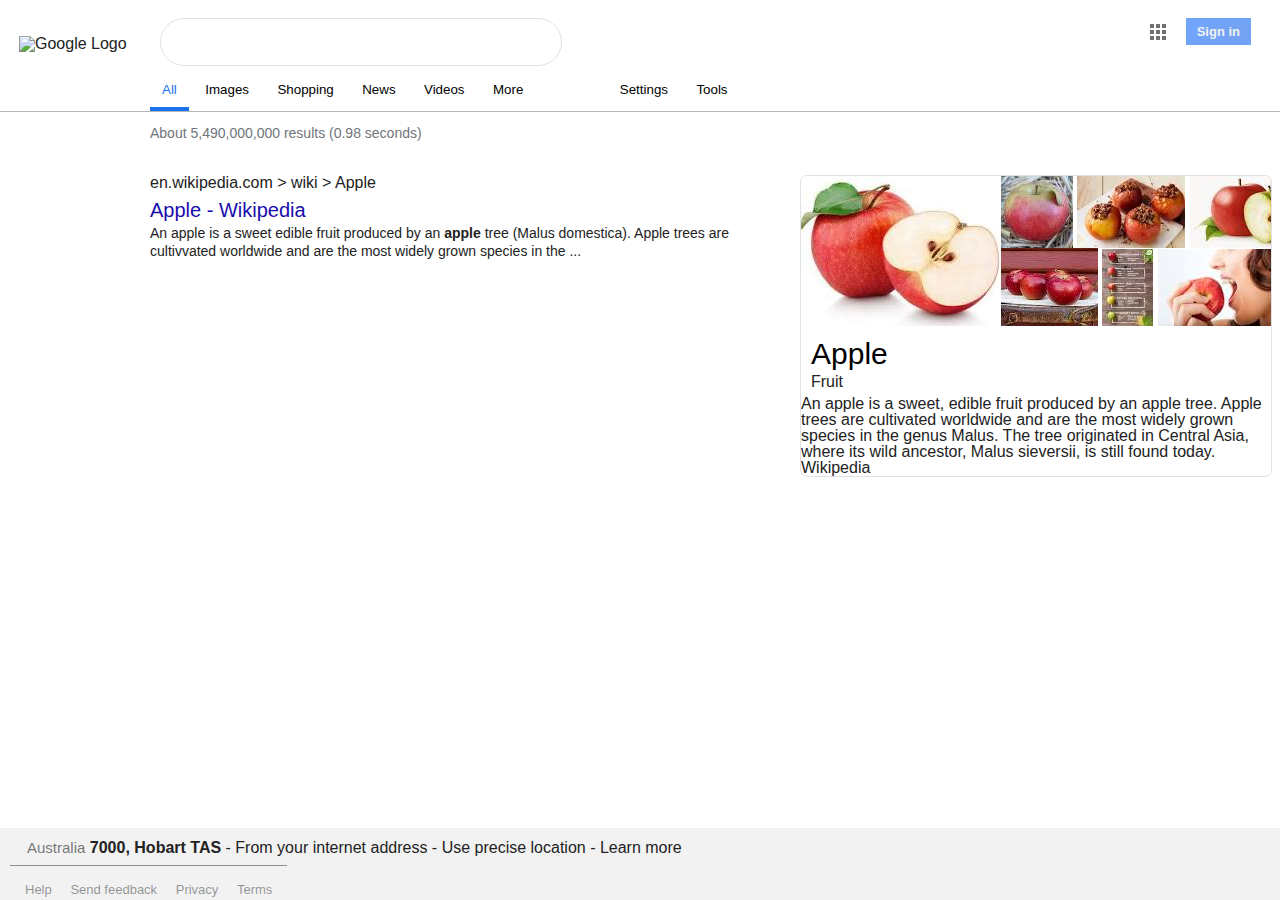
==== search.html @ a625244d "Added some search results, and the image part of the descriptor. CSS has been updated to match these" ====
<!DOCTYPE html>
<html id="searchPage">
    <title>Apples - Google Search</title>
    <head>
        <link rel="stylesheet" type="text/css" href="css/reset.css">
        <link rel="stylesheet" type="text/css" href="css/styles.css">
    </head>
    <header>
        <nav class="search-nav">
            <div>
            <img id="logo" src="https://www.google.com/images/branding/googlelogo/1x/googlelogo_color_272x92dp.png" alt="Google Logo">
            <input type=text id="searchbar">
            <!-- Add Magnifying Glass-->
            <ul class="right-nav">
                <img class="dots" src="images/google-apps.png"></img>
                <button id="btn-signin">Sign in</button>
            </ul>
            </div>
            <div id="nav-buttons">
                <ul>
                    <button class="searchbtn" id="All-Select">All</button>
                    <button class="searchbtn">Images</button>
                    <button class="searchbtn">Shopping</button>
                    <button class="searchbtn">News</button>
                    <button class="searchbtn">Videos</button>
                    <button class="searchbtn">More</button>
                    <button class="searchbtn" id="Settings-Gap">Settings</button>
                    <button class="searchbtn">Tools</button>
                </ul>
            </div>

        </nav>
    </header>
    <body>
        <section id="resultnum">
            <p>About 5,490,000,000 results (0.98 seconds)</p>
        </section>
        <section class="results">
            <div class="link-div">
            <h4>en.wikipedia.com > wiki > Apple</h4>
            <img class="dropdown-img" src="https://upload.wikimedia.org/wikipedia/commons/thumb/3/3c/Black_triangle.svg/2000px-Black_triangle.svg.png">
            </div>
            <h3>Apple - Wikipedia</h3>
            <p>An apple is a sweet edible fruit produced by an <strong>apple</strong> tree (Malus domestica). Apple trees are cultivvated worldwide and are the most widely grown species in the ...</p>
        </section>

        <section id="description">
            <div id="imagebox">
                <div id="bigApple">
                    <img src="images/big-apple.jpeg">
                </div>
                <div id="smallApple">
                    <img src="images/apple1.jpeg">
                    <img src="images/apple2.jpeg">
                    <img src="images/apple3.jpeg">
                    <img src="images/apple4.jpeg">
                    <img src="images/apple5.jpeg">
                    <img src="images/apple6.jpeg">
                </div>
                <h1>Apple</h1>
                <h5>Fruit</h5>  
            </div>
            <section>
                <p>An apple is a sweet, edible fruit produced by an apple tree. Apple trees are cultivated worldwide and are the most widely grown species in the genus Malus. The tree originated in Central Asia, where its wild ancestor, Malus sieversii, is still found today.</p>
                <p><a href="#">Wikipedia</a></p>
            </section>
        </section>
    </body>

    

    <footer>
        <h2>Australia</h2>
        <!--Image here-->
        <p><strong>7000, Hobart TAS</strong> - From your internet address - <a href="#">Use precise location</a><a href="#"> - Learn more</a></p>
        <div class="div-nav">
        <ul class="left-nav foot-list">
            <li><a href="#">Help</a></li>
            <li><a href="#">Send feedback</a></li>
            <li><a href="#">Privacy</a></li>
            <li><a href="#">Terms</a></li>
        </ul>
</footer>
</html>
---- css/styles.css ----
body {
    font-family: Arial, Helvetica, sans-serif;
    background: #fff;
    color: #222;
    height: 100%;
    margin-top: 10px;
  }

  li {
    list-style: none;
    display: inline-block;
    margin: 14px 15px 0 0;
  }
  
  a {
    text-decoration: none;
    color: inherit;
  }
  
  li:hover {
    text-decoration-line: underline;
  }
  
  .div-nav {
    margin: 7px 0 0 10px;
    font-size: 13px;
  }
  
  .left-nav {
    float: left;
    padding-left: 15px;
    color: #000;
    opacity: 0.75;
    align-items: left;
  }
  
  .right-nav {
    float: right;
    padding-right: 29px;
    align-items: right;
    color: #000;
    opacity: 0.75;
    padding-bottom: 10px;
  }
  .dots {
    opacity: 0.75;
    vertical-align: middle;
    padding-right: 15px;
  }

  .dots:hover {
    opacity: 1;
    cursor: pointer;
  }
  
  main {
    text-align:center;
    padding-top: 200px;
  }

 #logo {
   vertical-align: center;
   margin-bottom: 25px;
   
 }

 #searchPage #logo {
   vertical-align: top;
   cursor: pointer;
   padding: 0 19px 0 19px;
   margin: 18px 0 0 0;
   height: 30px;
   
 }

 #searchPage .search-nav {
   margin-top: 18px;
 }

 #searchPage #searchbar {
   margin-left: 10px;
 }

 #searchPage #searchbar:focus {
   width: 33%;
   background-position: 15px 1rem;
 }

 #searchPage .dots:hover {
  box-shadow: 0px 1px 8px rgba(0,0,0,.54);
 }
  
  #btn-signin {
    border: 5px solid #4285f4;
    font-weight: bold;
    font-size: 13px;
    outline: none;
    background: linear-gradient(90deg, #4387fd, #4683ea);
    color: #eee;
  }


h2 {
  display: inline-block;
  padding: 10px 0 0 27px;
  font-size: 15px;
  text-align: left;
  color: rgba(0,0,0,.54);
  
}

.foot-list {
  color: rgba(0,0,0,.54);
  border-top: 0.5px ridge rgba(0,0,0,.54);
}

  footer {
    position: absolute;
    background: #f2f2f2;
    bottom: 0;
    width: 100%;
    line-height: 20px;
    vertical-align: center;
  }

#searchbar {
  font-size: 16px;
  display: inline-block;
  border: 0.5px solid #dfe1e5;
  border-radius: 50px;
  height: 44px; 
  width: 28%;
  background-color: transparent;
  padding-left: 40px;
  background-image: url("https://upload.wikimedia.org/wikipedia/commons/thumb/5/55/Magnifying_glass_icon.svg/490px-Magnifying_glass_icon.svg.png");
  background-size: 16px 16px;
  background-repeat: no-repeat;
  background-position: 15px 1rem; 
}

#searchbar:focus {
  box-shadow: 0px 1px 8px #dfe1e5;
}

#searchbar:hover {
  box-shadow: 0px 1px 8px #dfe1e5;
}

.search-buttons {
  margin: 16px 0 0 0;
  display: block;
  text-align: center;
}

.btnsearch {
  border-radius: 4px;
  text-align: center;
  background-color: #f2f2f2;
  border: 1px solid #f2f2f2;
  color: #5F6368;
  font-size: 14px;
  margin: 11px 4px;
  padding: 0 16px;
  line-height: 27px;
  height: 36px;
  min-width: 54px;
  cursor: pointer;
  user-select: none;
}

.btnsearch:focus {
  border: 1px solid #4d90fe;
  outline: none;
}

.btnsearch:-moz-focus-inner {
  border: 0;
}

.btnsearch:hover {
  color: #000;
  border: 1px solid #dfe1e5;
  background-color: #f2f2f2e0;
}

p {
  display: inline-block;
  
}

#nav-buttons {
  width: 100%;
  display: inline-block;
  outline: none;
  border-bottom: 1px solid rgba(95, 99, 104, 0.466);
}

.searchbtn {
  outline: none;
  padding: 16px 12px 10px 12px;
  background: none !important;
  border: none;
  cursor: pointer;

}

#All-Select {
  border-bottom: 4px solid #1a73e8;
  color: #1a73e8;
  margin-left: 150px;
}

#Settings-Gap {
  padding-left: 80px;
}

#resultnum {
  color: #70757a;
  margin-left: 150px;
  font-size: 14px;
  line-height: 43px;
  padding-bottom: 20px;
}

.dropdown-img {
  display: inline;
  height: 6px;
  width: 8px;

}

.results {
  margin-left: 150px;
  width: 600px;
  display: inline-block;
}

.results p {
  font-weight: normal;
  text-align: left;
  font-size: 14px;
  padding-top: 1px;
  line-height: 1.3;
}

.results h4:hover {
  cursor: pointer;
}

.results h3:hover {
  cursor: pointer;
}

#searchPage h3 {
  font-size: 20px;
  line-height: 1.3;
  color: #1a0dad;
}

#searchPage h4 {
  display: inline-block;
  padding-bottom: 6px;
}

#link-div {
  display: inline-block;
}

strong {
  font-weight: bold;
}

#description {
  position: absolute;
  display: inline-block;
  margin-left: 50px;
  border: 1.3px solid #dfe1e5;
  border-radius: 7px;
  overflow: hidden;
  max-width: 470px;
  
}

#imagebox {
  width: 470px;
  max-height: 200px;
  padding-bottom: 20px;
  line-height: 0px;
  
}

#bigApple {
  display:inline-block;
}

#smallApple {
  display: inline-block;
  position: absolute;
  width: 340px;
  max-height: 220px;
}

#searchPage h1 {
  color: #000;
  line-height: 1.2;
  font-size: 30px;
  font-weight: normal;
  margin: 10px 0 10px 10px;
}

#searchPage h5 {
  margin-left: 10px;
}
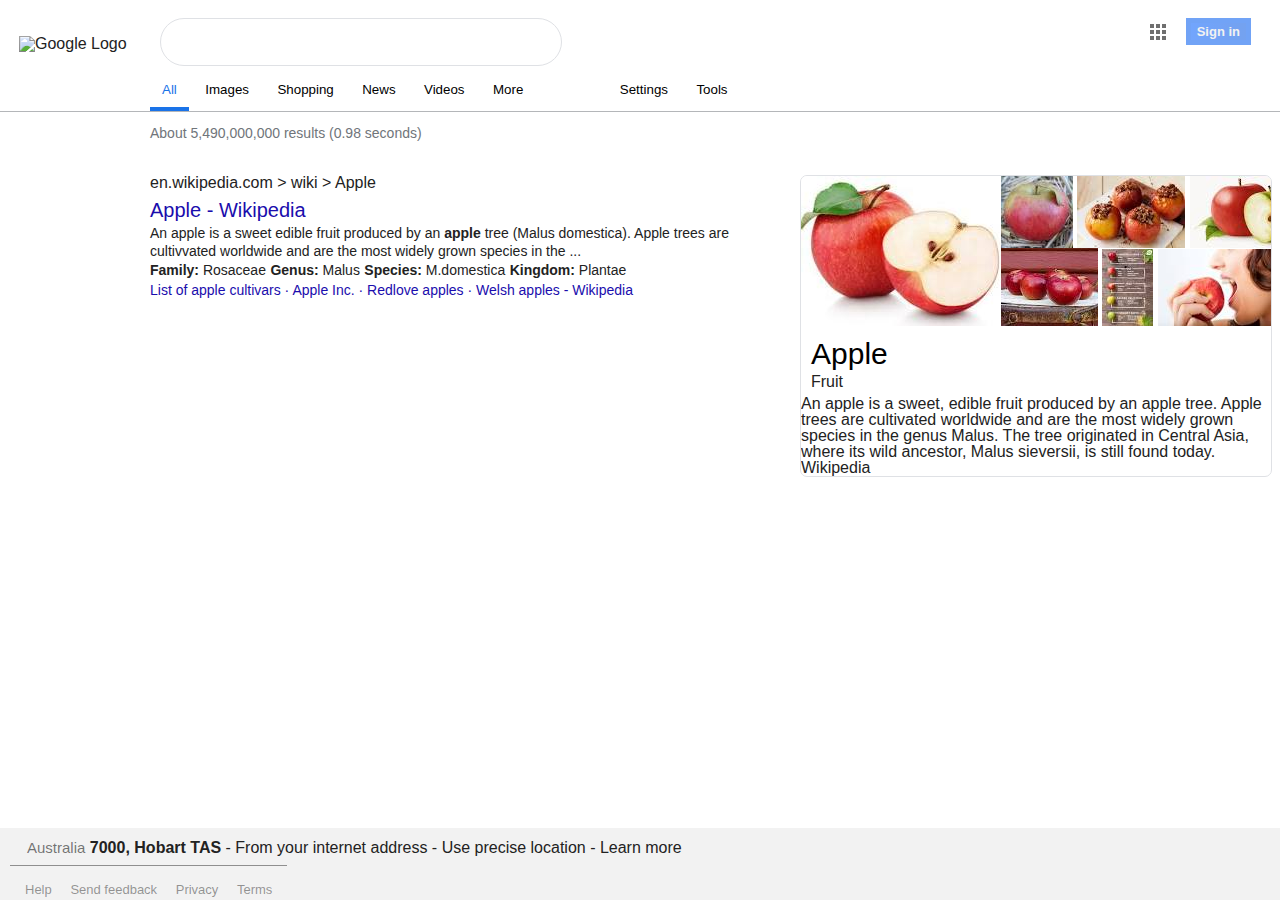
==== commit e61c9f4e: "Added family info of apples, and some links for the first result." ====
--- a/search.html
+++ b/search.html
@@ -42,6 +42,16 @@
             </div>
             <h3>Apple - Wikipedia</h3>
             <p>An apple is a sweet edible fruit produced by an <strong>apple</strong> tree (Malus domestica). Apple trees are cultivvated worldwide and are the most widely grown species in the ...</p>
+            <div id="family-info">
+                <p><strong>Family:</strong> Rosaceae</p>
+                <p><strong>Genus:</strong> Malus</p>
+                <p><strong>Species:</strong> M.domestica</p>
+                <p><strong>Kingdom:</strong> Plantae</p>
+            </div>
+
+            <div class="add-links">
+                <p><a href="#">List of apple cultivars · Apple Inc. · ‎Redlove apples · ‎Welsh apples - Wikipedia</a></p>
+            </div>
         </section>
 
         <section id="description">
--- a/css/styles.css
+++ b/css/styles.css
@@ -311,3 +311,7 @@
 #searchPage h5 {
   margin-left: 10px;
 }
+
+.add-links {
+  color: #1a0dad;
+}
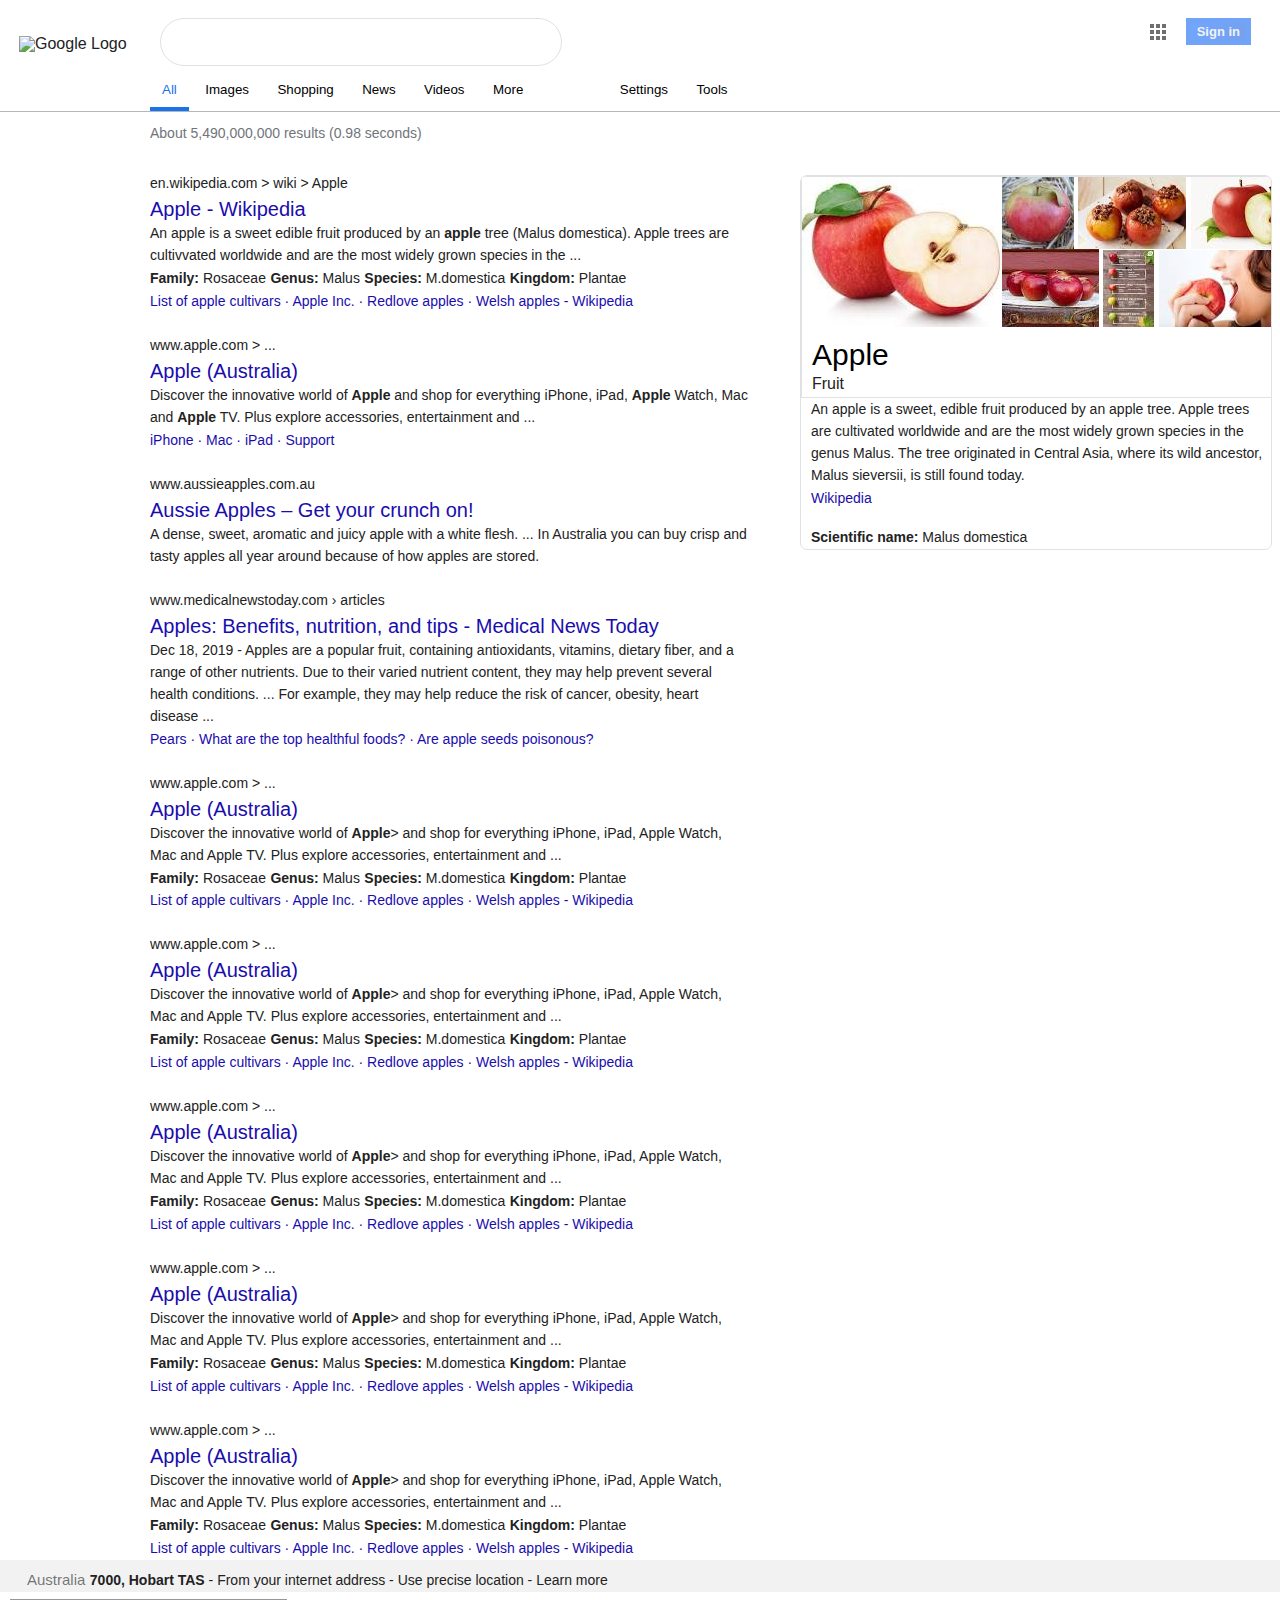
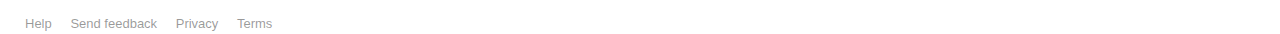
==== commit 3c922206: "Updated dummy result returns for apples." ====
--- a/search.html
+++ b/search.html
@@ -35,6 +35,7 @@
         <section id="resultnum">
             <p>About 5,490,000,000 results (0.98 seconds)</p>
         </section>
+        <div class="all-results"
         <section class="results">
             <div class="link-div">
             <h4>en.wikipedia.com > wiki > Apple</h4>
@@ -53,11 +54,134 @@
                 <p><a href="#">List of apple cultivars · Apple Inc. · ‎Redlove apples · ‎Welsh apples - Wikipedia</a></p>
             </div>
         </section>
-
+        <section class="results">
+            <div class="link-div">
+            <h4 class="not-first">www.apple.com > ...</h4>
+            <img class="dropdown-img" src="https://upload.wikimedia.org/wikipedia/commons/thumb/3/3c/Black_triangle.svg/2000px-Black_triangle.svg.png">
+            </div>
+            <h3>Apple (Australia)</h3>
+            <p>Discover the innovative world of <strong>Apple</strong> and shop for everything iPhone, iPad, <strong>Apple</strong> Watch, Mac and <strong>Apple</strong> TV. Plus explore accessories, entertainment and ...</p>
+
+            <div class="add-links">
+                <p><a href="#">iPhone · ‎Mac · ‎iPad · ‎Support</a></p>
+            </div>
+        </section>
+        <section class="results">
+            <div class="link-div">
+            <h4 class="not-first">www.aussieapples.com.au</h4>
+            <img class="dropdown-img" src="https://upload.wikimedia.org/wikipedia/commons/thumb/3/3c/Black_triangle.svg/2000px-Black_triangle.svg.png">
+            </div>
+            <h3>Aussie Apples – Get your crunch on!</h3>
+            <p>A dense, sweet, aromatic and juicy apple with a white flesh. ... In Australia you can buy crisp and tasty apples all year around because of how apples are stored.</p>
+        </section>
+        <section class="results">
+            <div class="link-div">
+            <h4 class="not-first">www.medicalnewstoday.com › articles</h4>
+            <img class="dropdown-img" src="https://upload.wikimedia.org/wikipedia/commons/thumb/3/3c/Black_triangle.svg/2000px-Black_triangle.svg.png">
+            </div>
+            <h3>Apples: Benefits, nutrition, and tips - Medical News Today</h3>
+            <p>Dec 18, 2019 - Apples are a popular fruit, containing antioxidants, vitamins, dietary fiber, and a range of other nutrients. Due to their varied nutrient content, they may help prevent several health conditions. ... For example, they may help reduce the risk of cancer, obesity, heart disease ...</p>
+            <div class="add-links">
+                <p><a href="#">Pears · ‎What are the top healthful foods? · ‎Are apple seeds poisonous?</a></p>
+            </div>
+        </section>
+        <section class="results">
+            <div class="link-div">
+            <h4 class="not-first">www.apple.com > ...</h4>
+            <img class="dropdown-img" src="https://upload.wikimedia.org/wikipedia/commons/thumb/3/3c/Black_triangle.svg/2000px-Black_triangle.svg.png">
+            </div>
+            <h3>Apple (Australia)</h3>
+            <p>Discover the innovative world of <strong>Apple</strong>> and shop for everything iPhone, iPad, Apple Watch, Mac and Apple TV. Plus explore accessories, entertainment and ...</p>
+            <div id="family-info">
+                <p><strong>Family:</strong> Rosaceae</p>
+                <p><strong>Genus:</strong> Malus</p>
+                <p><strong>Species:</strong> M.domestica</p>
+                <p><strong>Kingdom:</strong> Plantae</p>
+            </div>
+
+            <div class="add-links">
+                <p><a href="#">List of apple cultivars · Apple Inc. · ‎Redlove apples · ‎Welsh apples - Wikipedia</a></p>
+            </div>
+        </section>
+        <section class="results">
+            <div class="link-div">
+            <h4 class="not-first">www.apple.com > ...</h4>
+            <img class="dropdown-img" src="https://upload.wikimedia.org/wikipedia/commons/thumb/3/3c/Black_triangle.svg/2000px-Black_triangle.svg.png">
+            </div>
+            <h3>Apple (Australia)</h3>
+            <p>Discover the innovative world of <strong>Apple</strong>> and shop for everything iPhone, iPad, Apple Watch, Mac and Apple TV. Plus explore accessories, entertainment and ...</p>
+            <div id="family-info">
+                <p><strong>Family:</strong> Rosaceae</p>
+                <p><strong>Genus:</strong> Malus</p>
+                <p><strong>Species:</strong> M.domestica</p>
+                <p><strong>Kingdom:</strong> Plantae</p>
+            </div>
+
+            <div class="add-links">
+                <p><a href="#">List of apple cultivars · Apple Inc. · ‎Redlove apples · ‎Welsh apples - Wikipedia</a></p>
+            </div>
+        </section>
+        <section class="results">
+            <div class="link-div">
+            <h4 class="not-first">www.apple.com > ...</h4>
+            <img class="dropdown-img" src="https://upload.wikimedia.org/wikipedia/commons/thumb/3/3c/Black_triangle.svg/2000px-Black_triangle.svg.png">
+            </div>
+            <h3>Apple (Australia)</h3>
+            <p>Discover the innovative world of <strong>Apple</strong>> and shop for everything iPhone, iPad, Apple Watch, Mac and Apple TV. Plus explore accessories, entertainment and ...</p>
+            <div id="family-info">
+                <p><strong>Family:</strong> Rosaceae</p>
+                <p><strong>Genus:</strong> Malus</p>
+                <p><strong>Species:</strong> M.domestica</p>
+                <p><strong>Kingdom:</strong> Plantae</p>
+            </div>
+
+            <div class="add-links">
+                <p><a href="#">List of apple cultivars · Apple Inc. · ‎Redlove apples · ‎Welsh apples - Wikipedia</a></p>
+            </div>
+        </section>
+        <section class="results">
+            <div class="link-div">
+            <h4 class="not-first">www.apple.com > ...</h4>
+            <img class="dropdown-img" src="https://upload.wikimedia.org/wikipedia/commons/thumb/3/3c/Black_triangle.svg/2000px-Black_triangle.svg.png">
+            </div>
+            <h3>Apple (Australia)</h3>
+            <p>Discover the innovative world of <strong>Apple</strong>> and shop for everything iPhone, iPad, Apple Watch, Mac and Apple TV. Plus explore accessories, entertainment and ...</p>
+            <div id="family-info">
+                <p><strong>Family:</strong> Rosaceae</p>
+                <p><strong>Genus:</strong> Malus</p>
+                <p><strong>Species:</strong> M.domestica</p>
+                <p><strong>Kingdom:</strong> Plantae</p>
+            </div>
+
+            <div class="add-links">
+                <p><a href="#">List of apple cultivars · Apple Inc. · ‎Redlove apples · ‎Welsh apples - Wikipedia</a></p>
+            </div>
+        </section>
+        <section class="results">
+            <div class="link-div">
+            <h4 class="not-first">www.apple.com > ...</h4>
+            <img class="dropdown-img" src="https://upload.wikimedia.org/wikipedia/commons/thumb/3/3c/Black_triangle.svg/2000px-Black_triangle.svg.png">
+            </div>
+            <h3>Apple (Australia)</h3>
+            <p>Discover the innovative world of <strong>Apple</strong>> and shop for everything iPhone, iPad, Apple Watch, Mac and Apple TV. Plus explore accessories, entertainment and ...</p>
+            <div id="family-info">
+                <p><strong>Family:</strong> Rosaceae</p>
+                <p><strong>Genus:</strong> Malus</p>
+                <p><strong>Species:</strong> M.domestica</p>
+                <p><strong>Kingdom:</strong> Plantae</p>
+            </div>
+
+            <div class="add-links">
+                <p><a href="#">List of apple cultivars · Apple Inc. · ‎Redlove apples · ‎Welsh apples - Wikipedia</a></p>
+            </div>
+        </section>
+        </div>
         <section id="description">
             <div id="imagebox">
                 <div id="bigApple">
                     <img src="images/big-apple.jpeg">
+                    <h1>Apple</h1>
+                    <h5>Fruit</h5>
                 </div>
                 <div id="smallApple">
                     <img src="images/apple1.jpeg">
@@ -66,13 +190,12 @@
                     <img src="images/apple4.jpeg">
                     <img src="images/apple5.jpeg">
                     <img src="images/apple6.jpeg">
-                </div>
-                <h1>Apple</h1>
-                <h5>Fruit</h5>  
+                </div> 
             </div>
             <section>
-                <p>An apple is a sweet, edible fruit produced by an apple tree. Apple trees are cultivated worldwide and are the most widely grown species in the genus Malus. The tree originated in Central Asia, where its wild ancestor, Malus sieversii, is still found today.</p>
-                <p><a href="#">Wikipedia</a></p>
+                <p class="apple-text">An apple is a sweet, edible fruit produced by an apple tree. Apple trees are cultivated worldwide and are the most widely grown species in the genus Malus. The tree originated in Central Asia, where its wild ancestor, Malus sieversii, is still found today.</p>
+                <p class="apple-text add-links"><a href="#">Wikipedia</a></p>
+                <p id="science-text" class="apple-text"><strong>Scientific name: </strong>Malus domestica</p>
             </section>
         </section>
     </body>
--- a/css/styles.css
+++ b/css/styles.css
@@ -114,14 +114,23 @@
   border-top: 0.5px ridge rgba(0,0,0,.54);
 }
 
-  footer {
+footer {
     position: absolute;
     background: #f2f2f2;
     bottom: 0;
     width: 100%;
     line-height: 20px;
     vertical-align: center;
-  }
+}
+
+#searchPage footer {
+  position: relative;
+  background: #f2f2f2;
+  bottom: 0;
+  width: 100%;
+  line-height: 20px;
+  vertical-align: center;
+}
 
 #searchbar {
   font-size: 16px;
@@ -223,24 +232,22 @@
 }
 
 .dropdown-img {
-  display: inline;
+  display: inline-block;
   height: 6px;
   width: 8px;
 
 }
 
 .results {
-  margin-left: 150px;
-  width: 600px;
-  display: inline-block;
-}
-
-.results p {
+  display: block;
+}
+
+#searchPage p {
   font-weight: normal;
   text-align: left;
   font-size: 14px;
   padding-top: 1px;
-  line-height: 1.3;
+  line-height: 1.57;
 }
 
 .results h4:hover {
@@ -260,6 +267,7 @@
 #searchPage h4 {
   display: inline-block;
   padding-bottom: 6px;
+  font-size: 14px;
 }
 
 #link-div {
@@ -274,23 +282,33 @@
   position: absolute;
   display: inline-block;
   margin-left: 50px;
-  border: 1.3px solid #dfe1e5;
+  border: 1.0px solid #dfe1e5;
   border-radius: 7px;
   overflow: hidden;
   max-width: 470px;
-  
+  max-height: 400px;
+  
+}
+
+.all-results {
+  display: inline-block;
+  margin-left: 150px;
+  width: 600px;
 }
 
 #imagebox {
   width: 470px;
-  max-height: 200px;
+  height: 200px;
   padding-bottom: 20px;
-  line-height: 0px;
+  line-height: 1.5px;
+  text-align: left;
+  border: 1.0px solid #dfe1e5;
   
 }
 
 #bigApple {
   display:inline-block;
+  margin-bottom: 16px;
 }
 
 #smallApple {
@@ -300,18 +318,33 @@
   max-height: 220px;
 }
 
-#searchPage h1 {
+#bigApple h1 {
   color: #000;
   line-height: 1.2;
   font-size: 30px;
   font-weight: normal;
-  margin: 10px 0 10px 10px;
-}
-
-#searchPage h5 {
+  margin: 10px 0 10px 10px;;
+}
+
+#bigApple h5 {
   margin-left: 10px;
+  display: block;
 }
 
 .add-links {
   color: #1a0dad;
 }
+
+.apple-text {
+  padding-left: 10px;
+}
+
+#science-text {
+  display: block;
+  margin-top: 16px;
+}
+
+.not-first {
+  margin-top: 25px;
+}
+
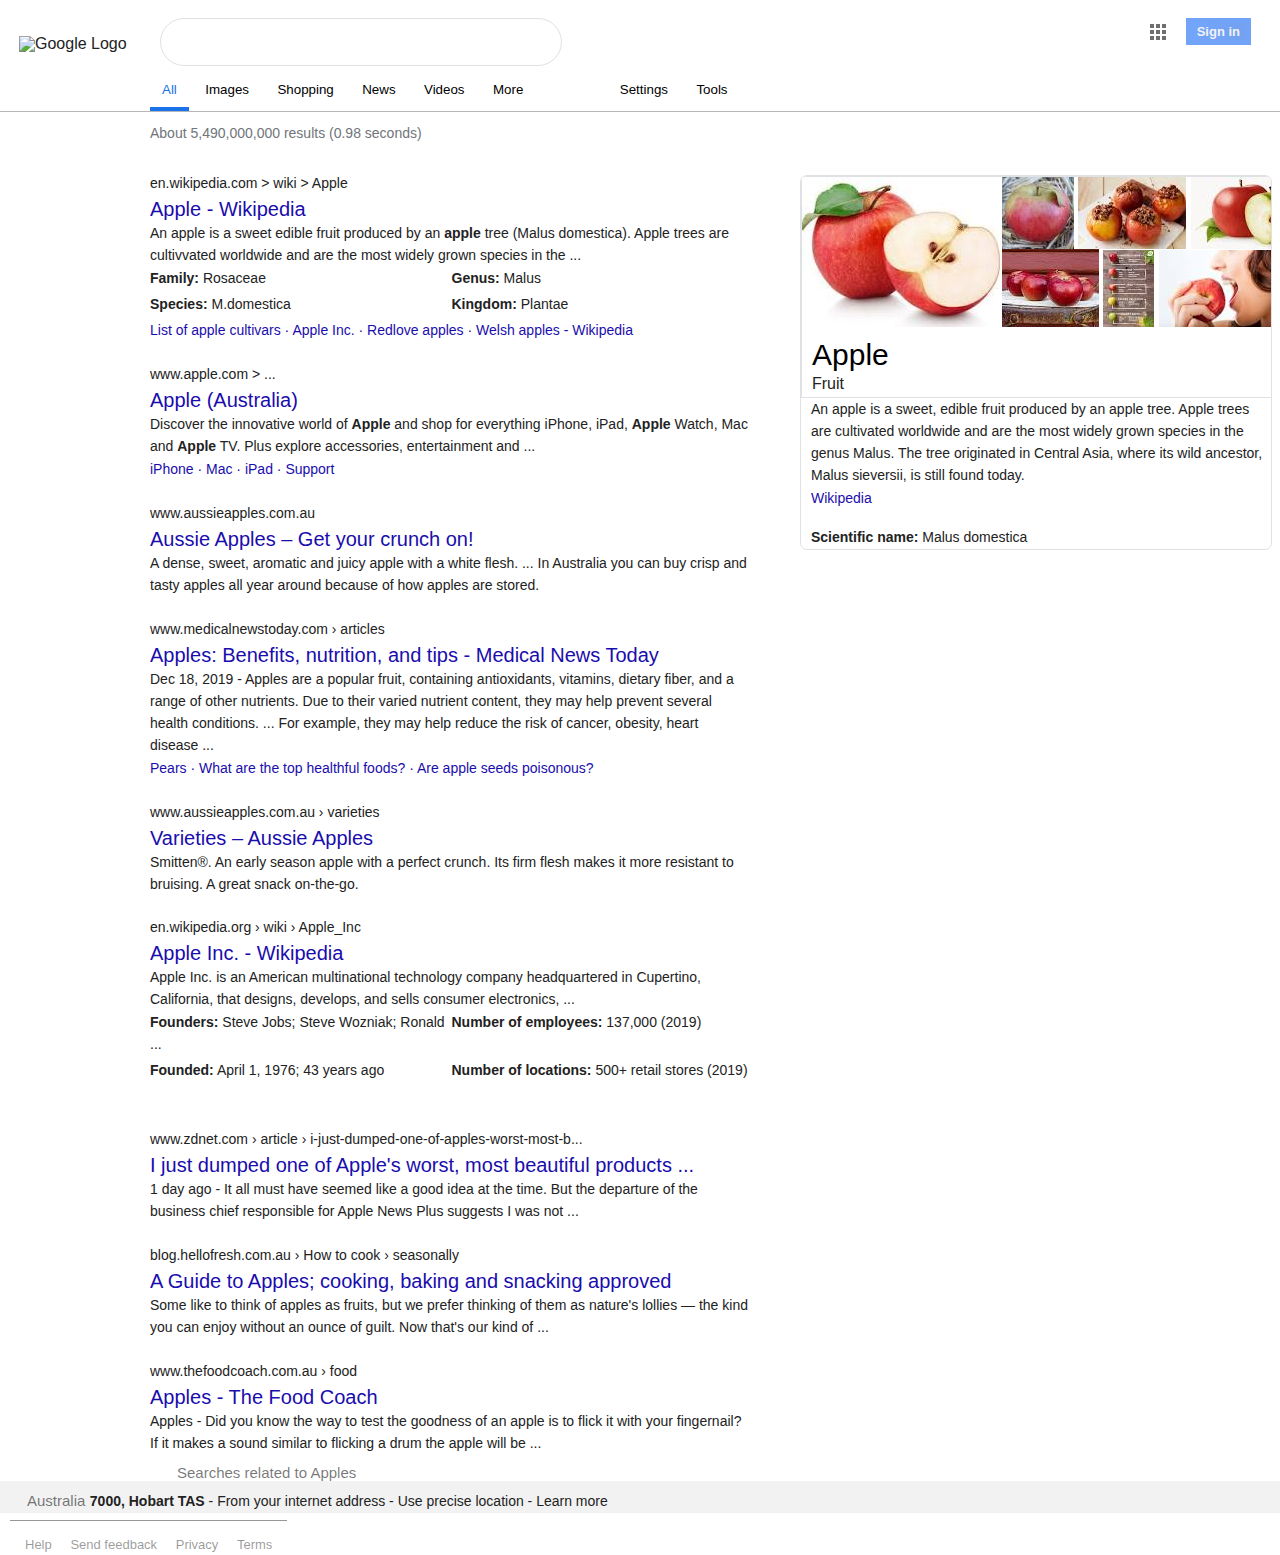
==== commit df0ad3f0: "Updated dummy results to reflect an actual google search" ====
--- a/search.html
+++ b/search.html
@@ -87,94 +87,55 @@
         </section>
         <section class="results">
             <div class="link-div">
-            <h4 class="not-first">www.apple.com > ...</h4>
+            <h4 class="not-first">www.aussieapples.com.au › varieties</h4>
             <img class="dropdown-img" src="https://upload.wikimedia.org/wikipedia/commons/thumb/3/3c/Black_triangle.svg/2000px-Black_triangle.svg.png">
             </div>
-            <h3>Apple (Australia)</h3>
-            <p>Discover the innovative world of <strong>Apple</strong>> and shop for everything iPhone, iPad, Apple Watch, Mac and Apple TV. Plus explore accessories, entertainment and ...</p>
+            <h3>Varieties – Aussie Apples</h3>
+            <p>Smitten®. An early season apple with a perfect crunch. Its firm flesh makes it more resistant to bruising. A great snack on-the-go.</p>
+        </section>
+        <section class="results">
+            <div class="link-div">
+            <h4 class="not-first">en.wikipedia.org › wiki › Apple_Inc</h4>
+            <img class="dropdown-img" src="https://upload.wikimedia.org/wikipedia/commons/thumb/3/3c/Black_triangle.svg/2000px-Black_triangle.svg.png">
+            </div>
+            <h3>Apple Inc. - Wikipedia</h3>
+            <p>Apple Inc. is an American multinational technology company headquartered in Cupertino, California, that designs, develops, and sells consumer electronics, ...</p>
             <div id="family-info">
-                <p><strong>Family:</strong> Rosaceae</p>
-                <p><strong>Genus:</strong> Malus</p>
-                <p><strong>Species:</strong> M.domestica</p>
-                <p><strong>Kingdom:</strong> Plantae</p>
-            </div>
-
-            <div class="add-links">
-                <p><a href="#">List of apple cultivars · Apple Inc. · ‎Redlove apples · ‎Welsh apples - Wikipedia</a></p>
+                <p><strong>Founders:</strong> <a href="#">Steve Jobs; Steve Wozniak; Ronald ...</a></p>
+                <p><strong>Number of employees:</strong> 137,000 (2019)</p>
+                <p><strong>Founded:</strong> ‎April 1, 1976; 43 years ago</p>
+                <p><strong>Number of locations:</strong> ‎500+ retail stores (2019)</p>
             </div>
         </section>
         <section class="results">
             <div class="link-div">
-            <h4 class="not-first">www.apple.com > ...</h4>
+            <h4 class="not-first">www.zdnet.com › article › i-just-dumped-one-of-apples-worst-most-b...</h4>
             <img class="dropdown-img" src="https://upload.wikimedia.org/wikipedia/commons/thumb/3/3c/Black_triangle.svg/2000px-Black_triangle.svg.png">
             </div>
-            <h3>Apple (Australia)</h3>
-            <p>Discover the innovative world of <strong>Apple</strong>> and shop for everything iPhone, iPad, Apple Watch, Mac and Apple TV. Plus explore accessories, entertainment and ...</p>
-            <div id="family-info">
-                <p><strong>Family:</strong> Rosaceae</p>
-                <p><strong>Genus:</strong> Malus</p>
-                <p><strong>Species:</strong> M.domestica</p>
-                <p><strong>Kingdom:</strong> Plantae</p>
+            <h3>I just dumped one of Apple's worst, most beautiful products ...</h3>
+            <p>1 day ago - It all must have seemed like a good idea at the time. But the departure of the business chief responsible for Apple News Plus suggests I was not ...</p>
+        </section>
+
+        <section class="results">
+            <div class="link-div">
+            <h4 class="not-first">blog.hellofresh.com.au › How to cook › seasonally</h4>
+            <img class="dropdown-img" src="https://upload.wikimedia.org/wikipedia/commons/thumb/3/3c/Black_triangle.svg/2000px-Black_triangle.svg.png">
             </div>
-
-            <div class="add-links">
-                <p><a href="#">List of apple cultivars · Apple Inc. · ‎Redlove apples · ‎Welsh apples - Wikipedia</a></p>
-            </div>
+            <h3>A Guide to Apples; cooking, baking and snacking approved</h3>
+            <p>Some like to think of apples as fruits, but we prefer thinking of them as nature's lollies — the kind you can enjoy without an ounce of guilt. Now that's our kind of ...</p>
         </section>
         <section class="results">
             <div class="link-div">
-            <h4 class="not-first">www.apple.com > ...</h4>
+            <h4 class="not-first">www.thefoodcoach.com.au › food</h4>
             <img class="dropdown-img" src="https://upload.wikimedia.org/wikipedia/commons/thumb/3/3c/Black_triangle.svg/2000px-Black_triangle.svg.png">
             </div>
-            <h3>Apple (Australia)</h3>
-            <p>Discover the innovative world of <strong>Apple</strong>> and shop for everything iPhone, iPad, Apple Watch, Mac and Apple TV. Plus explore accessories, entertainment and ...</p>
-            <div id="family-info">
-                <p><strong>Family:</strong> Rosaceae</p>
-                <p><strong>Genus:</strong> Malus</p>
-                <p><strong>Species:</strong> M.domestica</p>
-                <p><strong>Kingdom:</strong> Plantae</p>
-            </div>
+            <h3>Apples - The Food Coach</h3>
+            <p>Apples - Did you know the way to test the goodness of an apple is to flick it with your fingernail? If it makes a sound similar to flicking a drum the apple will be ...</p>
+        </section>
+        <h2>Searches related to Apples</h2>
+        <div id="grid-related">
 
-            <div class="add-links">
-                <p><a href="#">List of apple cultivars · Apple Inc. · ‎Redlove apples · ‎Welsh apples - Wikipedia</a></p>
-            </div>
-        </section>
-        <section class="results">
-            <div class="link-div">
-            <h4 class="not-first">www.apple.com > ...</h4>
-            <img class="dropdown-img" src="https://upload.wikimedia.org/wikipedia/commons/thumb/3/3c/Black_triangle.svg/2000px-Black_triangle.svg.png">
-            </div>
-            <h3>Apple (Australia)</h3>
-            <p>Discover the innovative world of <strong>Apple</strong>> and shop for everything iPhone, iPad, Apple Watch, Mac and Apple TV. Plus explore accessories, entertainment and ...</p>
-            <div id="family-info">
-                <p><strong>Family:</strong> Rosaceae</p>
-                <p><strong>Genus:</strong> Malus</p>
-                <p><strong>Species:</strong> M.domestica</p>
-                <p><strong>Kingdom:</strong> Plantae</p>
-            </div>
-
-            <div class="add-links">
-                <p><a href="#">List of apple cultivars · Apple Inc. · ‎Redlove apples · ‎Welsh apples - Wikipedia</a></p>
-            </div>
-        </section>
-        <section class="results">
-            <div class="link-div">
-            <h4 class="not-first">www.apple.com > ...</h4>
-            <img class="dropdown-img" src="https://upload.wikimedia.org/wikipedia/commons/thumb/3/3c/Black_triangle.svg/2000px-Black_triangle.svg.png">
-            </div>
-            <h3>Apple (Australia)</h3>
-            <p>Discover the innovative world of <strong>Apple</strong>> and shop for everything iPhone, iPad, Apple Watch, Mac and Apple TV. Plus explore accessories, entertainment and ...</p>
-            <div id="family-info">
-                <p><strong>Family:</strong> Rosaceae</p>
-                <p><strong>Genus:</strong> Malus</p>
-                <p><strong>Species:</strong> M.domestica</p>
-                <p><strong>Kingdom:</strong> Plantae</p>
-            </div>
-
-            <div class="add-links">
-                <p><a href="#">List of apple cultivars · Apple Inc. · ‎Redlove apples · ‎Welsh apples - Wikipedia</a></p>
-            </div>
-        </section>
+        </div>
         </div>
         <section id="description">
             <div id="imagebox">
--- a/css/styles.css
+++ b/css/styles.css
@@ -348,3 +348,13 @@
   margin-top: 25px;
 }
 
+#family-info {
+display: grid;
+grid-template-columns: repeat(2, 1fr);
+grid-template-rows: repeat(2, 1fr);
+grid-column-gap: 3px;
+grid-row-gap: 3px;
+padding-bottom: 3px;
+width: 600px;
+
+}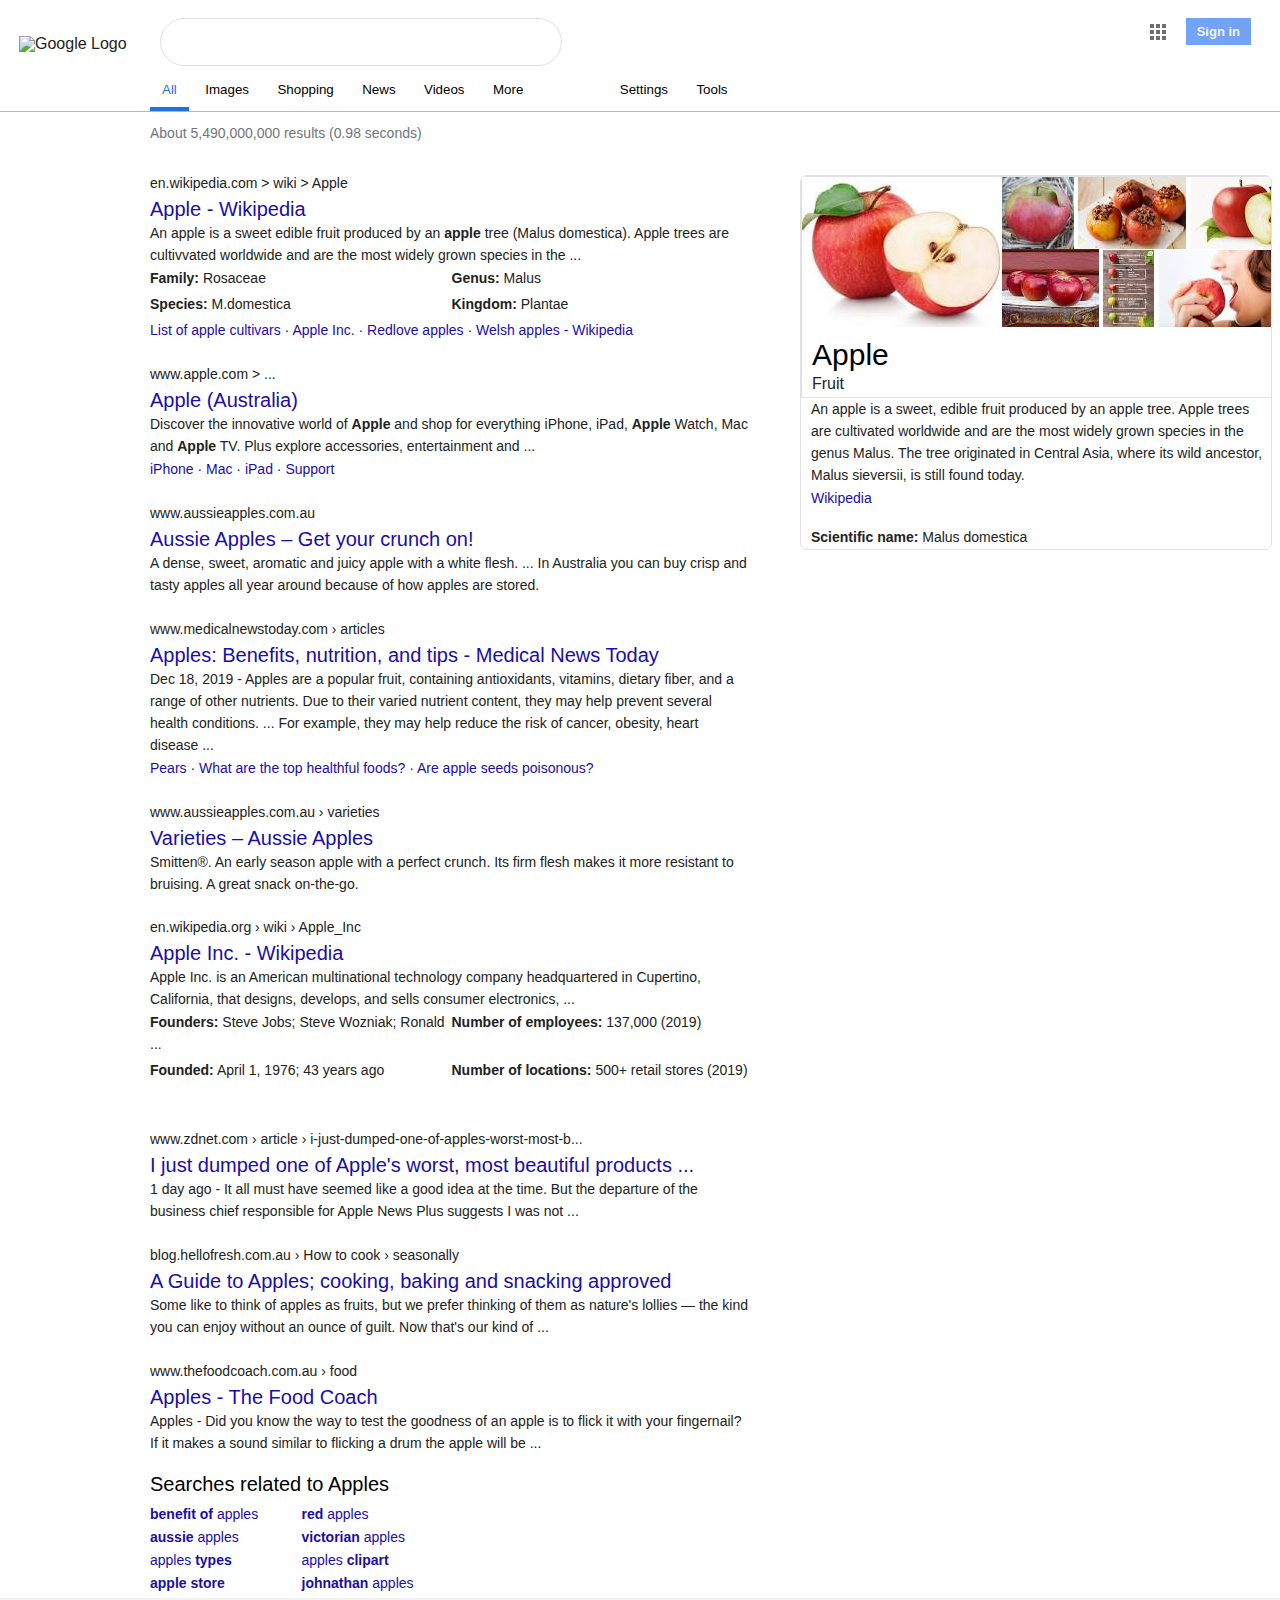
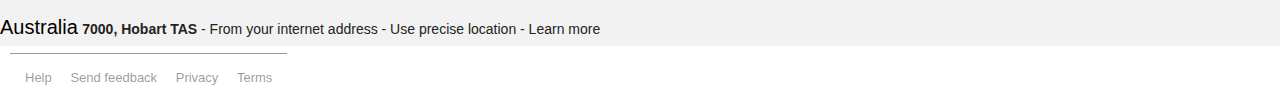
==== commit d7060906: "Added Searches Related Grid." ====
--- a/search.html
+++ b/search.html
@@ -134,7 +134,14 @@
         </section>
         <h2>Searches related to Apples</h2>
         <div id="grid-related">
-
+            <p><a href="#"><strong>benefit of</strong> apples</a></p>
+            <p><a href="#"><strong>red</strong> apples</a></p>
+            <p><a href="#"><strong>aussie</strong> apples</a></p>
+            <p><a href="#"><strong>victorian</strong> apples</a></p>
+            <p><a href="#">apples <strong>types</strong></a></p>
+            <p><a href="#">apples<strong> clipart</strong></a></p>
+            <p><a href="#"><strong>apple store</strong></a></p>
+            <p><a href="#"><strong>johnathan</strong> apples</a></p>
         </div>
         </div>
         <section id="description">
--- a/css/styles.css
+++ b/css/styles.css
@@ -356,5 +356,26 @@
 grid-row-gap: 3px;
 padding-bottom: 3px;
 width: 600px;
-
+}
+
+#grid-related {
+  display: grid;
+  grid-template-columns: repeat(2, 1fr);
+  grid-template-rows: repeat(4, 1fr);
+  grid-column-gap: 3px;
+  grid-row-gap: 0px;
+  padding-bottom: 3px;
+  width: 300px;
+}
+
+#grid-related a {
+  color: #1a0dad;
+}
+
+#searchPage h2 {
+  padding-bottom: 8px;
+  font-size: 20px;
+  line-height: 1.3;
+  color: #000;
+  padding: 16px 0px 6px 0px;
 }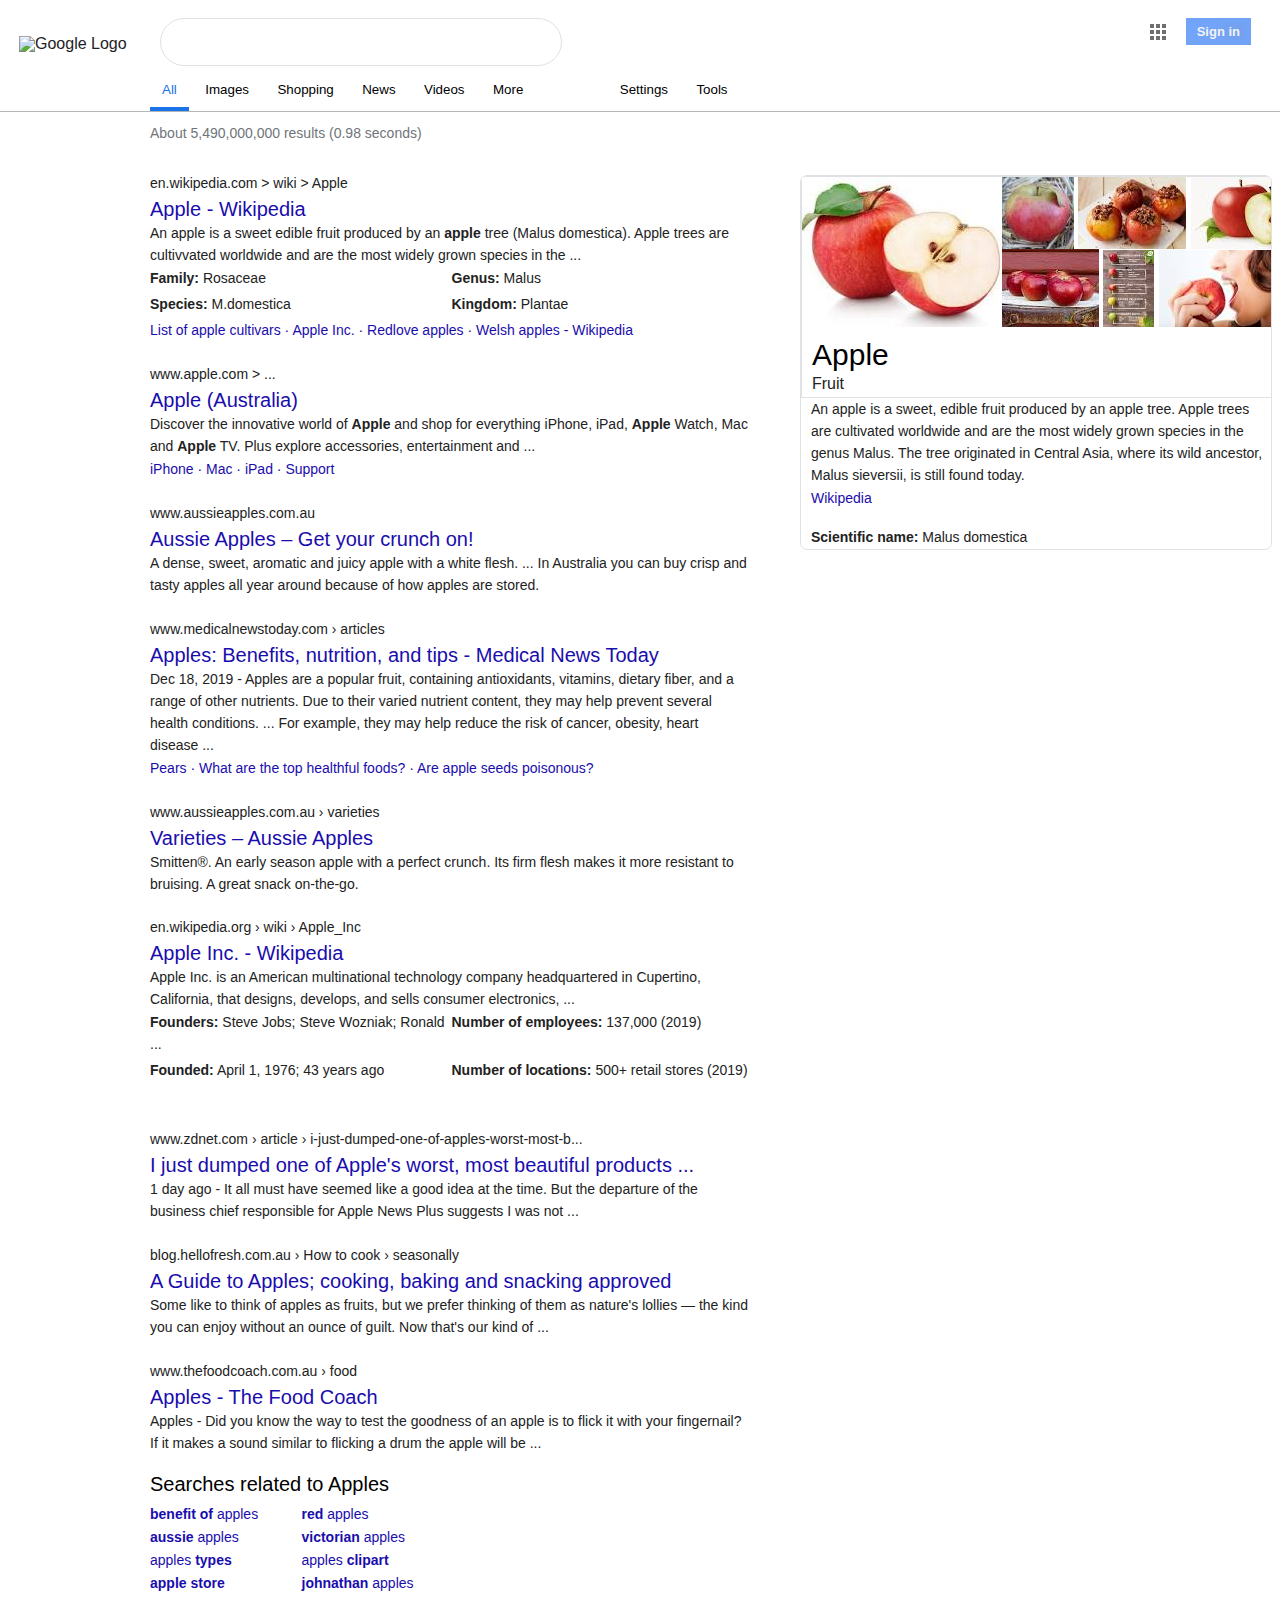
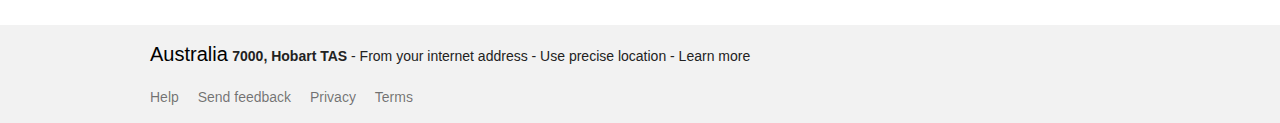
==== commit 55e74bbb: "Updated footer for the search page." ====
--- a/search.html
+++ b/search.html
@@ -171,15 +171,17 @@
     
 
     <footer>
-        <h2>Australia</h2>
-        <!--Image here-->
-        <p><strong>7000, Hobart TAS</strong> - From your internet address - <a href="#">Use precise location</a><a href="#"> - Learn more</a></p>
-        <div class="div-nav">
-        <ul class="left-nav foot-list">
-            <li><a href="#">Help</a></li>
-            <li><a href="#">Send feedback</a></li>
-            <li><a href="#">Privacy</a></li>
-            <li><a href="#">Terms</a></li>
-        </ul>
+        <div id=Location-foot>
+            <h2>Australia</h2>
+            <!--Image here-->
+            <p><strong>7000, Hobart TAS</strong> - From your internet address - <a href="#">Use precise location</a><a href="#"> - Learn more</a></p>
+            <div class="div-nav">
+                <ul class="foot-list">
+                    <li><a href="#">Help</a></li>
+                    <li><a href="#">Send feedback</a></li>
+                    <li><a href="#">Privacy</a></li>
+                    <li><a href="#">Terms</a></li>
+                </ul>
+        </div>
 </footer>
 </html>
--- a/css/styles.css
+++ b/css/styles.css
@@ -111,7 +111,6 @@
 
 .foot-list {
   color: rgba(0,0,0,.54);
-  border-top: 0.5px ridge rgba(0,0,0,.54);
 }
 
 footer {
@@ -364,8 +363,9 @@
   grid-template-rows: repeat(4, 1fr);
   grid-column-gap: 3px;
   grid-row-gap: 0px;
-  padding-bottom: 3px;
+  padding-bottom: 30px;
   width: 300px;
+  
 }
 
 #grid-related a {
@@ -378,4 +378,14 @@
   line-height: 1.3;
   color: #000;
   padding: 16px 0px 6px 0px;
+}
+
+#Location-foot {
+  margin-left: 150px;
+}
+
+#searchPage .div-nav {
+  font-size: 14px;
+  margin: 0px;
+  padding-bottom: 16px;
 }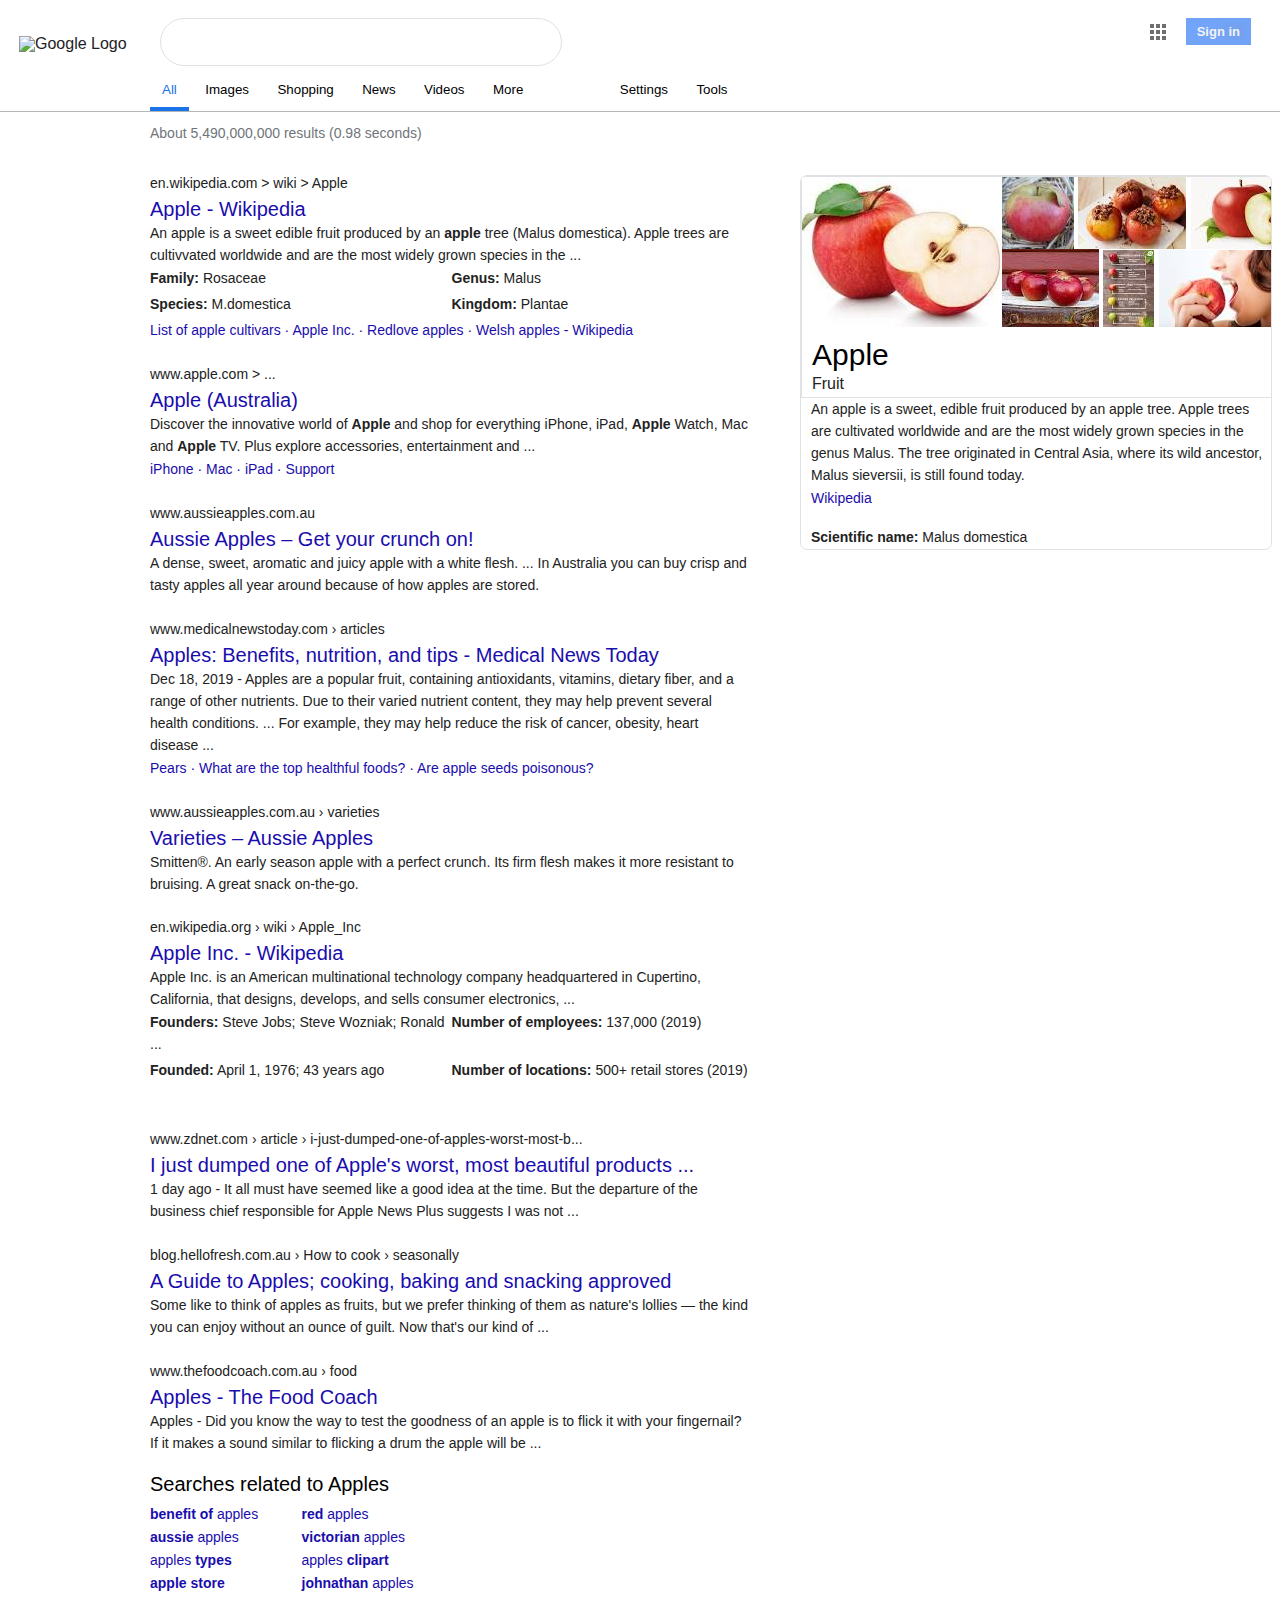
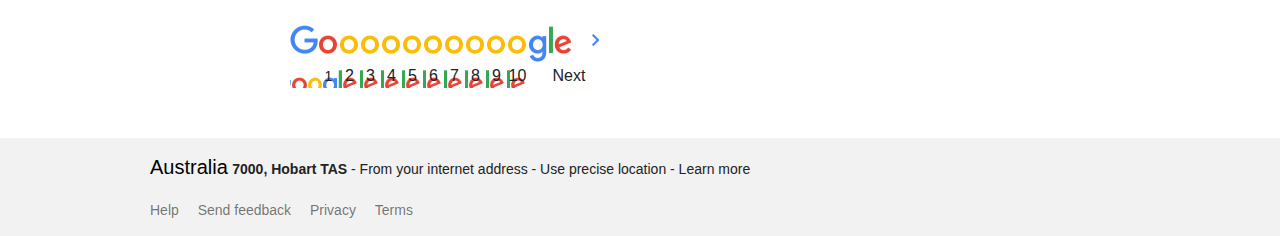
==== commit 958a6c5d: "Added page navigation, few issues here." ====
--- a/search.html
+++ b/search.html
@@ -143,6 +143,24 @@
             <p><a href="#"><strong>apple store</strong></a></p>
             <p><a href="#"><strong>johnathan</strong> apples</a></p>
         </div>
+        <div id="navigation">
+            <table>
+                <tbody>
+                <td class="g-image"></td>
+                <td class="o-page"><p>1</p></td>
+                <td class="o-image"><a href="#">2</a></td>
+                <td class="o-image"><a href="#">3</a></td>
+                <td class="o-image"><a href="#">4</a></td>
+                <td class="o-image"><a href="#">5</a></td>
+                <td class="o-image"><a href="#">6</a></td>
+                <td class="o-image"><a href="#">7</a></td>
+                <td class="o-image"><a href="#">8</a></td>
+                <td class="o-image"><a href="#">9</a></td>
+                <td class="o-image"><a href="#">10</a></td>
+                <td class="next-image"><a href="#">Next</a></td>
+            </tbody>
+            </table>
+        </div>
         </div>
         <section id="description">
             <div id="imagebox">
--- a/css/styles.css
+++ b/css/styles.css
@@ -388,4 +388,53 @@
   font-size: 14px;
   margin: 0px;
   padding-bottom: 16px;
+}
+
+
+#navigation {
+  margin: 0 0 50px 140px;
+}
+
+#navigation td {
+  text-align: center;
+}
+
+.g-image {
+  height:5px;
+  width: 28px;
+  background-image: url(/images/nav.webp);
+  background-repeat: no-repeat;
+  background-position-x: -24px;
+}
+
+.o-image {
+  background-image: url(/images/nav.webp);
+  background-repeat: no-repeat;
+  text-align: center;
+  background-position-x: -74px;
+  height:5px;
+  width: 21px;
+}
+
+.o-page {
+
+  width: 21px;
+  height: 5px;
+  background-image: url(/images/nav.webp);
+  background-repeat: no-repeat;
+  background-position-x: -53px;
+  text-align: center;
+  padding-top: 40px;
+}
+
+
+
+.next-image {
+  width: 82px;
+  height: 5px;
+  background-image: url(/images/nav.webp);
+  background-repeat: no-repeat;
+  background-position-x: -96px;
+  text-align: right;
+  padding-top: 40px;
 }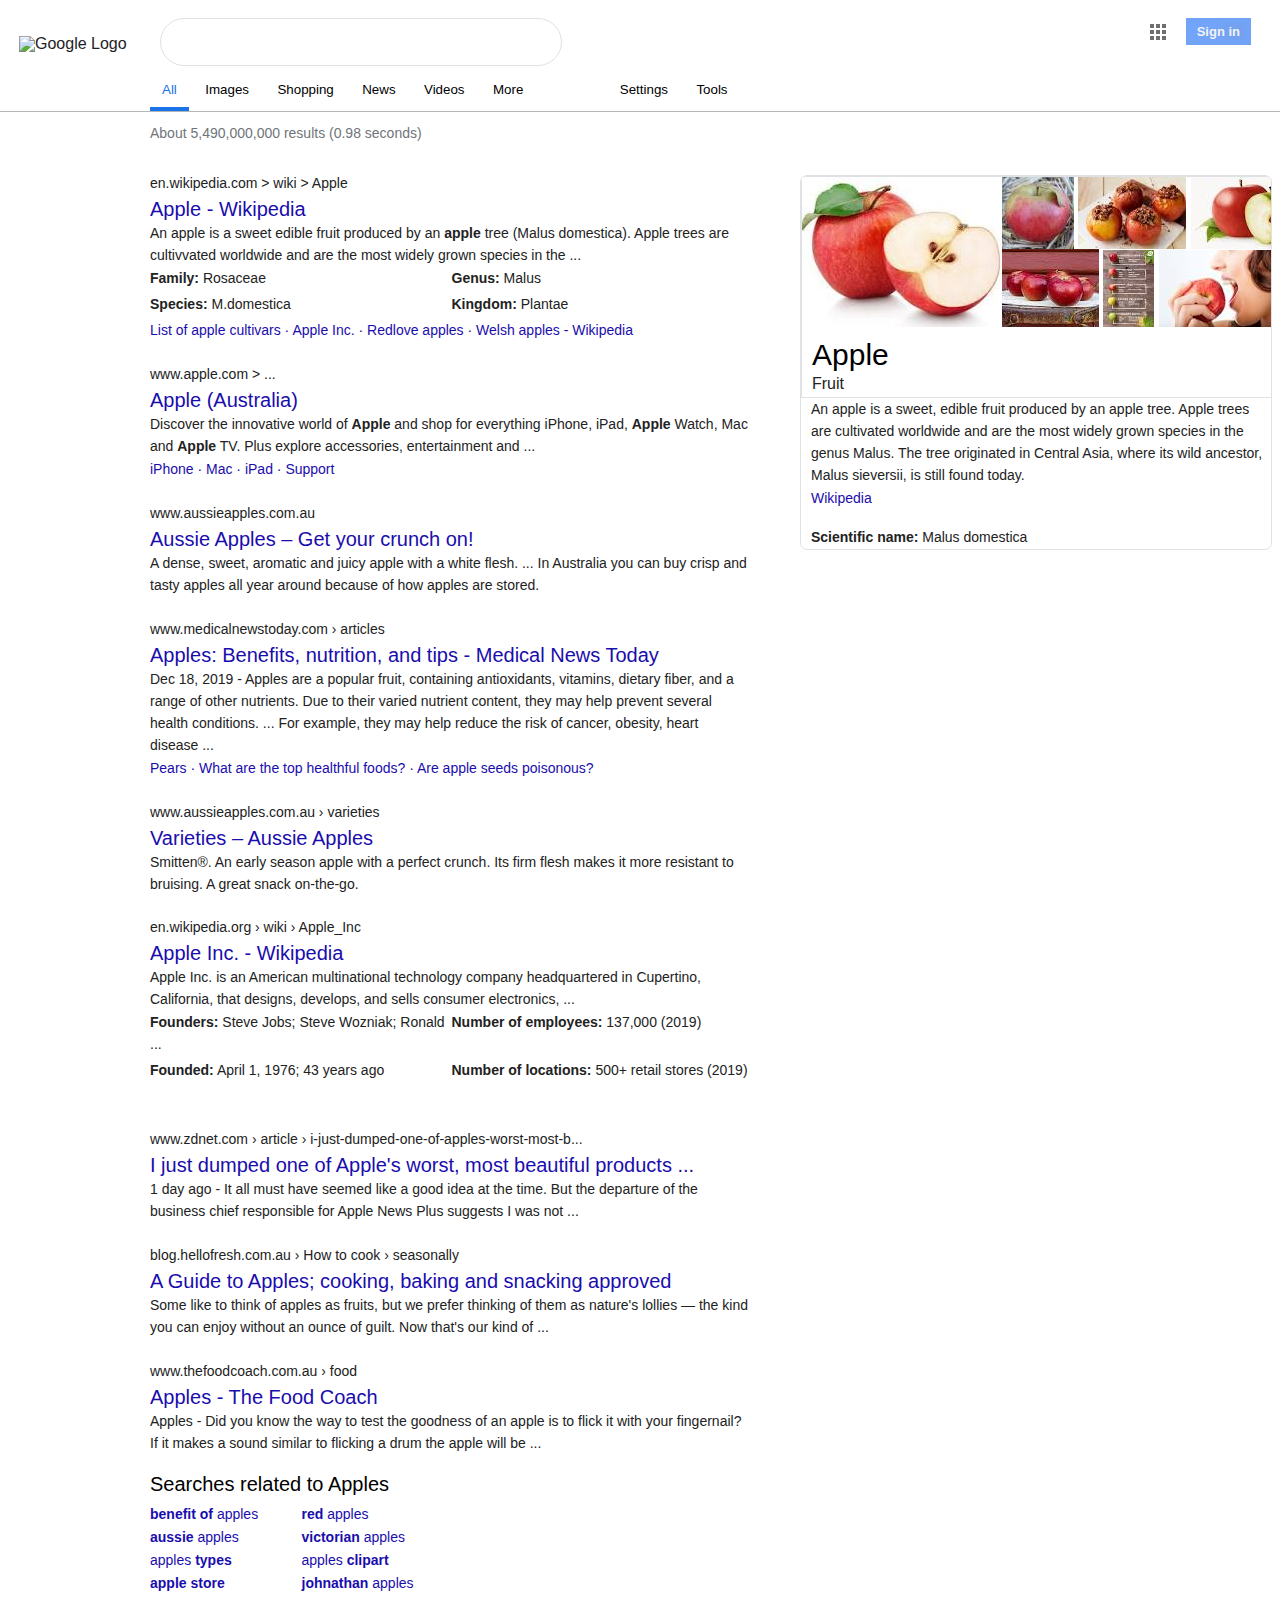
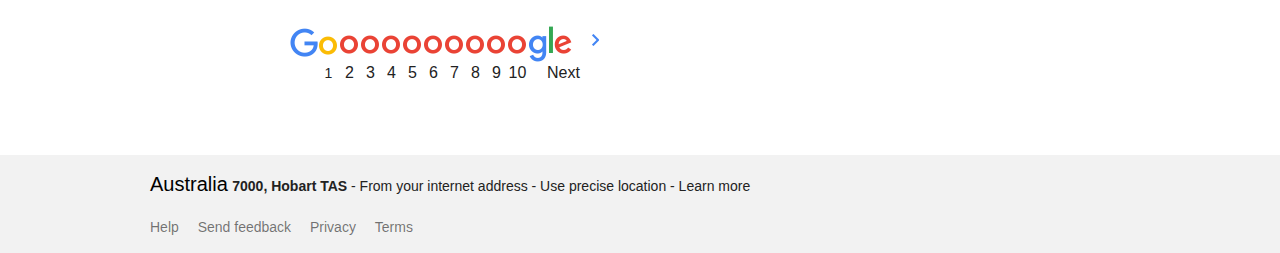
==== commit 9f208a77: "Fixed issues with webp urls, added link to index.html via google logo" ====
--- a/search.html
+++ b/search.html
@@ -4,11 +4,12 @@
     <head>
         <link rel="stylesheet" type="text/css" href="css/reset.css">
         <link rel="stylesheet" type="text/css" href="css/styles.css">
+        <meta charset="UTF-8">
     </head>
     <header>
         <nav class="search-nav">
             <div>
-            <img id="logo" src="https://www.google.com/images/branding/googlelogo/1x/googlelogo_color_272x92dp.png" alt="Google Logo">
+            <a href="index.html"><img id="logo" src="https://www.google.com/images/branding/googlelogo/1x/googlelogo_color_272x92dp.png" alt="Google Logo"></a>
             <input type=text id="searchbar">
             <!-- Add Magnifying Glass-->
             <ul class="right-nav">
--- a/css/styles.css
+++ b/css/styles.css
@@ -397,44 +397,53 @@
 
 #navigation td {
   text-align: center;
+  display: inline-block;
+}
+
+#navigation td:hover {
+  cursor: pointer;
 }
 
 .g-image {
   height:5px;
   width: 28px;
-  background-image: url(/images/nav.webp);
+  background-image: url('../images/nav.webp');
   background-repeat: no-repeat;
   background-position-x: -24px;
+  display: inline-block;
+  padding-top: 45px;
 }
 
 .o-image {
-  background-image: url(/images/nav.webp);
-  background-repeat: no-repeat;
-  text-align: center;
-  background-position-x: -74px;
-  height:5px;
-  width: 21px;
+    width: 21px;
+    height: 5px;
+    background-image: url('../images/nav.webp');
+    background-repeat: no-repeat;
+    background-position-x: -53px;
+    text-align: center;
+    padding-top: 40px;
+    display: inline-block;
 }
 
 .o-page {
 
   width: 21px;
   height: 5px;
-  background-image: url(/images/nav.webp);
+  background-image: url('../images/nav.webp');
   background-repeat: no-repeat;
-  background-position-x: -53px;
+  background-position-x: -74px;
   text-align: center;
-  padding-top: 40px;
-}
-
-
+  padding-top: 36px;
+  display: inline-block;
+}
 
 .next-image {
-  width: 82px;
-  height: 5px;
-  background-image: url(/images/nav.webp);
+  background-image: url('../images/nav.webp');
+  width: 71px;
+  height: 40px;
   background-repeat: no-repeat;
   background-position-x: -96px;
   text-align: right;
   padding-top: 40px;
+  display: block;
 }